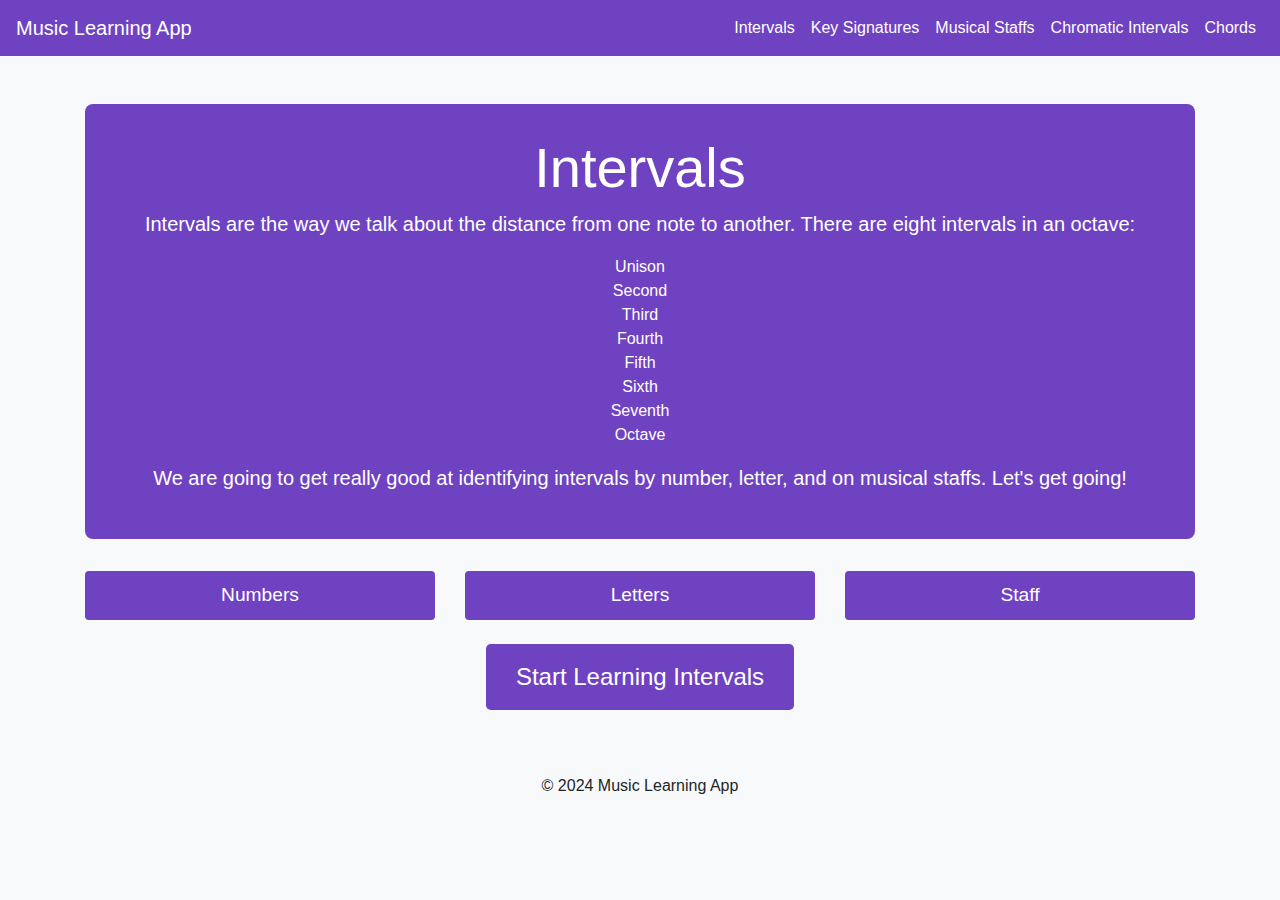
==== intervals.html @ f2e7dae8 "Starting the app" ====
<!DOCTYPE html>
<html lang="en">
<head>
    <meta charset="UTF-8">
    <meta name="viewport" content="width=device-width, initial-scale=1.0">
    <title>Intervals - Music Learning App</title>
    
    <!-- Bootstrap CSS -->
    <link href="https://stackpath.bootstrapcdn.com/bootstrap/4.5.2/css/bootstrap.min.css" rel="stylesheet">
    <link rel="stylesheet" href="styles.css">
</head>
<body>
    <!-- Navbar -->
    <nav class="navbar navbar-expand-lg navbar-dark bg-violet">
        <a class="navbar-brand" href="index.html">Music Learning App</a>
        <button class="navbar-toggler" type="button" data-toggle="collapse" data-target="#navbarNav" aria-controls="navbarNav" aria-expanded="false" aria-label="Toggle navigation">
            <span class="navbar-toggler-icon"></span>
        </button>
        <div class="collapse navbar-collapse" id="navbarNav">
            <ul class="navbar-nav ml-auto">
                <li class="nav-item">
                    <a class="nav-link" href="intervals.html">Intervals</a>
                </li>
                <li class="nav-item">
                    <a class="nav-link" href="#">Key Signatures</a>
                </li>
                <li class="nav-item">
                    <a class="nav-link" href="#">Musical Staffs</a>
                </li>
                <li class="nav-item">
                    <a class="nav-link" href="#">Chromatic Intervals</a>
                </li>
                <li class="nav-item">
                    <a class="nav-link" href="#">Chords</a>
                </li>
            </ul>
        </div>
    </nav>

    <!-- Main Content -->
    <div class="container mt-5">
        <!-- Intro Section -->
        <div class="jumbotron text-center">
            <h1 class="display-4">Intervals</h1>
            <p class="lead">
                Intervals are the way we talk about the distance from one note to another. There are eight intervals in an octave:
            </p>
            <!-- List of Intervals -->
            <ul class="list-unstyled">
                <li>Unison</li>
                <li>Second</li>
                <li>Third</li>
                <li>Fourth</li>
                <li>Fifth</li>
                <li>Sixth</li>
                <li>Seventh</li>
                <li>Octave</li>
            </ul>
            <p class="lead">
                We are going to get really good at identifying intervals by number, letter, and on musical staffs. Let's get going!
            </p>
        </div>

        <!-- Subsection Buttons -->
        <div class="row mb-3">
            <div class="col-md-4">
                <button class="btn btn-violet btn-block section-btn" data-subsection="numbers">Numbers</button>
            </div>
            <div class="col-md-4">
                <button class="btn btn-violet btn-block section-btn" data-subsection="letters">Letters</button>
            </div>
            <div class="col-md-4">
                <button class="btn btn-violet btn-block section-btn" data-subsection="staff">Staff</button>
            </div>
        </div>

        <!-- Learn Button -->
        <div class="text-center mt-4">
            <button class="btn btn-lg btn-violet" id="start-learn-btn">Start Learning Intervals</button>
        </div>
    </div>

    <!-- Footer -->
    <footer class="text-center mt-5 py-3 bg-light">
        <p>© 2024 Music Learning App</p>
    </footer>

    <!-- Bootstrap JS and dependencies -->
    <script src="https://code.jquery.com/jquery-3.5.1.slim.min.js"></script>
    <script src="https://cdn.jsdelivr.net/npm/@popperjs/core@2.9.2/dist/umd/popper.min.js"></script>
    <script src="https://stackpath.bootstrapcdn.com/bootstrap/4.5.2/js/bootstrap.min.js"></script>
    <script src="app.js"></script>
</body>
</html>
---- styles.css ----
body {
    font-family: 'Arial', sans-serif;
    background-color: #f8f9fa;
}

.bg-violet {
    background-color: #6f42c1 !important;
}

.navbar-dark .navbar-nav .nav-link {
    color: #fff;
}

.jumbotron {
    background-color: #6f42c1;
    color: #fff;
    padding: 30px;
    border-radius: 8px;
}

.section-btn {
    background-color: #6f42c1;
    color: #fff;
    border: none;
    font-size: 1.2em;
    padding: 10px;
    transition: background-color 0.3s ease;
}

.section-btn:hover {
    background-color: #5a3598;
}

#start-learn-btn {
    background-color: #6f42c1;
    color: #fff;
    padding: 15px 30px;
    font-size: 1.5em;
    border: none;
    transition: background-color 0.3s ease;
}

#start-learn-btn:hover {
    background-color: #5a3598;
}

footer {
    background-color: #e9ecef;
}
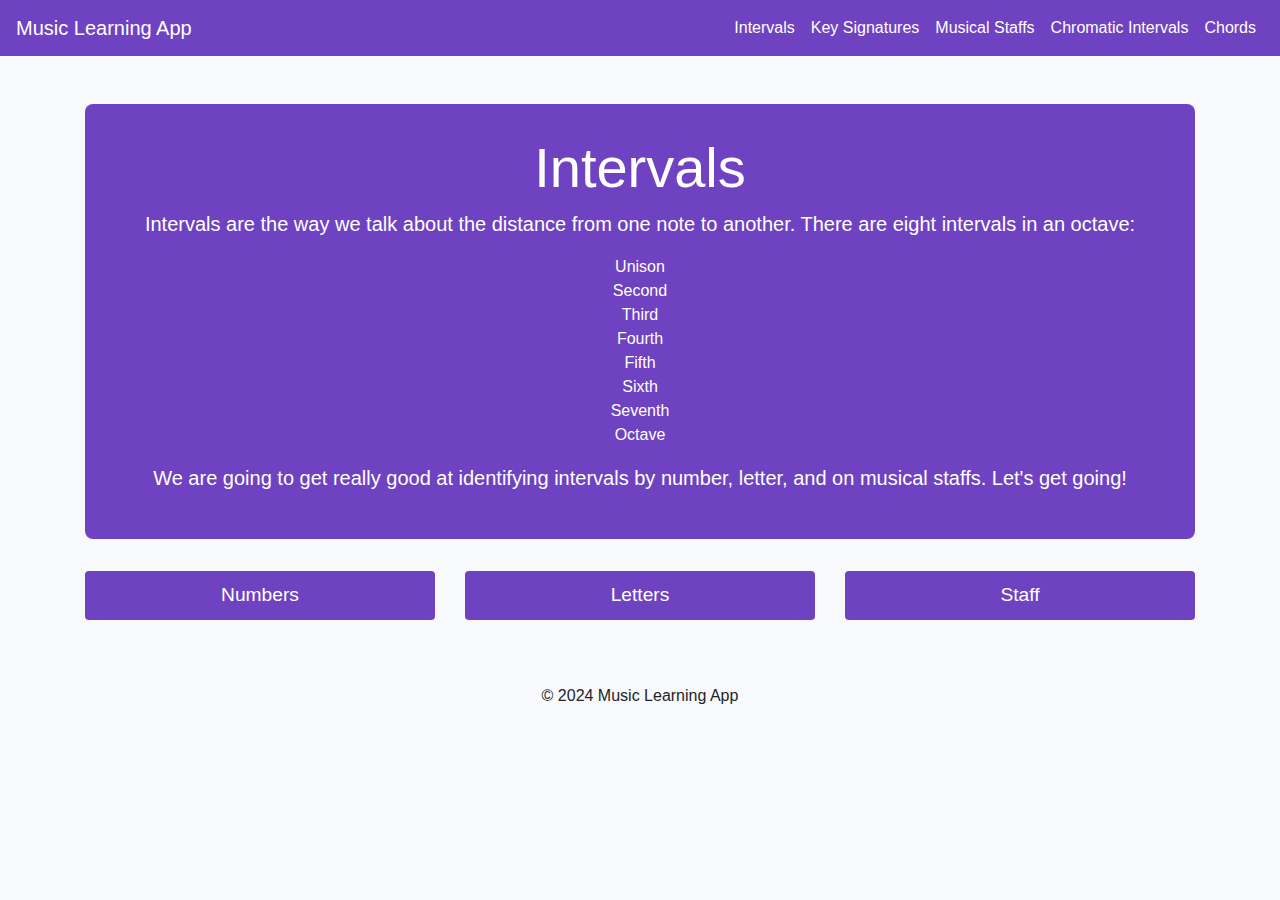
==== commit 5e23f4df: "interval staff quiz" ====
--- a/intervals.html
+++ b/intervals.html
@@ -73,11 +73,6 @@
                 <button class="btn btn-violet btn-block section-btn" data-subsection="staff">Staff</button>
             </div>
         </div>
-
-        <!-- Learn Button -->
-        <div class="text-center mt-4">
-            <button class="btn btn-lg btn-violet" id="start-learn-btn">Start Learning Intervals</button>
-        </div>
     </div>
 
     <!-- Footer -->
